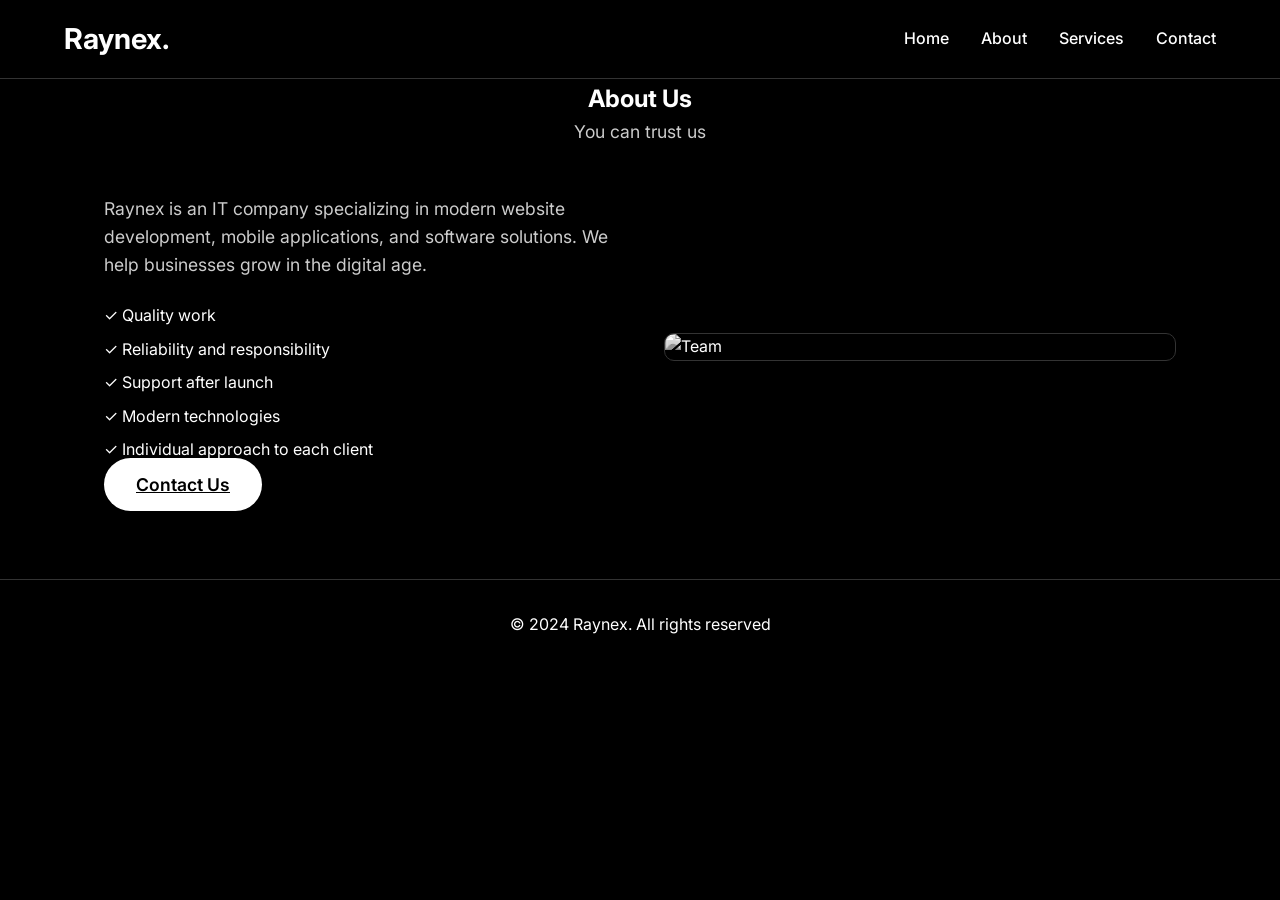
==== about.html @ efe575c7 "Add about.html with company information" ====
<!DOCTYPE html>
<html lang="en">
<head>
    <meta charset="UTF-8">
    <meta name="viewport" content="width=device-width, initial-scale=1.0">
    <title>Raynex - About Us</title>
    <link rel="stylesheet" href="styles.css">
    <link href="https://fonts.googleapis.com/css2?family=Inter:wght@300;400;600;700&display=swap" rel="stylesheet">
</head>
<body>
    <!-- Навигация -->
    <nav class="navbar">
        <div class="nav-container">
            <a href="index.html" class="logo">Raynex<span>.</span></a>
            <div class="nav-links">
                <a href="index.html">Home</a>
                <a href="about.html" class="active">About</a>
                <a href="services.html">Services</a>
                <a href="contact.html">Contact</a>
            </div>
        </div>
    </nav>

    <!-- О нас -->
    <section class="page-content">
        <div class="section-header">
            <h1>About Us</h1>
            <p>You can trust us</p>
        </div>
        <div class="about-content">
            <div class="about-text">
                <p>Raynex is an IT company specializing in modern website development, mobile applications, and software solutions. We help businesses grow in the digital age.</p>
                <ul class="about-list">
                    <li>✓ Quality work</li>
                    <li>✓ Reliability and responsibility</li>
                    <li>✓ Support after launch</li>
                    <li>✓ Modern technologies</li>
                    <li>✓ Individual approach to each client</li>
                </ul>
                <a href="contact.html" class="cta-button">Contact Us</a>
            </div>
            <img src="https://images.unsplash.com/photo-1522071820081-009f0129c71c?w=800" alt="Team" class="about-img">
        </div>
    </section>

    <!-- Футер -->
    <footer>
        <p>&copy; 2024 Raynex. All rights reserved</p>
    </footer>

    <script src="script.js"></script>
</body>
</html>
---- styles.css ----
* {
    margin: 0;
    padding: 0;
    box-sizing: border-box;
}

body {
    font-family: 'Inter', sans-serif;
    line-height: 1.6;
    color: #fff;
    background: #000;
}

/* Навигация */
.navbar {
    background: #000;
    padding: 1rem 5%;
    position: fixed;
    width: 100%;
    top: 0;
    z-index: 1000;
    border-bottom: 1px solid #333;
}

.nav-container {
    display: flex;
    justify-content: space-between;
    align-items: center;
    max-width: 1200px;
    margin: 0 auto;
}

.logo {
    color: #fff;
    font-size: 1.8rem;
    font-weight: 700;
    text-decoration: none;
}

.logo span {
    color: #fff;
}

.nav-links {
    display: flex;
    gap: 2rem;
}

.nav-links a {
    color: #fff;
    text-decoration: none;
    font-weight: 500;
    transition: color 0.3s;
}

.nav-links a:hover {
    color: #ccc;
}

.lang-selector {
    background: #111;
    color: #fff;
    border: 1px solid #333;
    padding: 0.5rem;
    border-radius: 5px;
    cursor: pointer;
    font-family: 'Inter', sans-serif;
}

/* Главный экран */
.hero {
    position: relative;
    height: 100vh;
    display: flex;
    align-items: center;
    justify-content: center;
    text-align: center;
    overflow: hidden;
    background: #000;
}

.hero-bg {
    position: absolute;
    top: 0;
    left: 0;
    width: 100%;
    height: 100%;
    object-fit: cover;
    opacity: 0.3;
    filter: grayscale(100%);
}

.hero-content {
    position: relative;
    z-index: 1;
    color: #fff;
    padding: 2rem;
}

.hero h1 {
    font-size: 3.5rem;
    margin-bottom: 1rem;
    font-weight: 700;
    color: #fff;
}

.hero p {
    font-size: 1.2rem;
    margin-bottom: 2rem;
    font-weight: 300;
    color: #ccc;
}

.cta-button {
    background: #fff;
    color: #000;
    border: none;
    padding: 1rem 2rem;
    font-size: 1.1rem;
    border-radius: 30px;
    cursor: pointer;
    transition: all 0.3s;
    font-weight: 600;
}

.cta-button:hover {
    background: #ccc;
    transform: translateY(-3px);
}

/* Секции */
section {
    padding: 5rem 5%;
    max-width: 1200px;
    margin: 0 auto;
}

.section-header {
    text-align: center;
    margin-bottom: 3rem;
}

.section-header h2 {
    font-size: 2.5rem;
    color: #fff;
    margin-bottom: 0.5rem;
}

.section-header p {
    color: #ccc;
    font-size: 1.1rem;
}

/* О нас */
.about-content {
    display: grid;
    grid-template-columns: 1fr 1fr;
    gap: 3rem;
    align-items: center;
}

.about-img {
    width: 100%;
    border-radius: 10px;
    filter: grayscale(100%);
    border: 1px solid #333;
}

.about-text p {
    margin-bottom: 1.5rem;
    font-size: 1.1rem;
    color: #ccc;
}

.about-list {
    list-style: none;
}

.about-list li {
    margin-bottom: 0.5rem;
    color: #fff;
}

/* Услуги */
.services-grid {
    display: grid;
    grid-template-columns: repeat(3, 1fr);
    gap: 2rem;
    margin-top: 3rem;
}

.service-card {
    background: #111;
    border-radius: 10px;
    overflow: hidden;
    border: 1px solid #333;
    transition: transform 0.3s;
}

.service-card:hover {
    transform: translateY(-10px);
    border-color: #fff;
}

.service-card img {
    width: 100%;
    height: 200px;
    object-fit: cover;
    filter: grayscale(100%);
}

.service-card h3 {
    padding: 1.5rem 1.5rem 0.5rem;
    color: #fff;
}

.service-card p {
    padding: 0 1.5rem 1.5rem;
    color: #ccc;
}

/* Контакты */
.contact-info {
    display: flex;
    justify-content: center;
    gap: 2rem;
    flex-wrap: wrap;
    margin-bottom: 3rem;
}

.contact-item {
    background: #111;
    padding: 1.5rem;
    border-radius: 10px;
    border: 1px solid #333;
    text-align: center;
    min-width: 200px;
}

.contact-item h4 {
    color: #fff;
    margin-bottom: 0.5rem;
}

.contact-item a, .contact-item p {
    color: #ccc;
    text-decoration: none;
}

.contact-item a:hover {
    color: #fff;
}

.order-form {
    background: #111;
    padding: 2.5rem;
    border-radius: 10px;
    border: 1px solid #333;
    max-width: 600px;
    margin: 0 auto;
}

.form-group {
    margin-bottom: 1.5rem;
}

.form-group input,
.form-group select,
.form-group textarea {
    width: 100%;
    padding: 1rem;
    background: #000;
    border: 1px solid #333;
    border-radius: 5px;
    color: #fff;
    font-family: 'Inter', sans-serif;
    transition: border-color 0.3s;
}

.form-group input:focus,
.form-group select:focus,
.form-group textarea:focus {
    outline: none;
    border-color: #fff;
}

.form-group input::placeholder,
.form-group textarea::placeholder {
    color: #666;
}

.submit-btn {
    background: #fff;
    color: #000;
    border: none;
    padding: 1rem 2rem;
    font-size: 1.1rem;
    border-radius: 5px;
    cursor: pointer;
    width: 100%;
    transition: background 0.3s;
    font-weight: 600;
}

.submit-btn:hover {
    background: #ccc;
}

/* Футер */
footer {
    background: #000;
    border-top: 1px solid #333;
    color: #fff;
    text-align: center;
    padding: 2rem 0;
}

/* Адаптивность */
@media (max-width: 768px) {
    .nav-links {
        display: none;
    }
    
    .hero h1 {
        font-size: 2rem;
    }
    
    .about-content {
        grid-template-columns: 1fr;
    }
    
    .services-grid {
        grid-template-columns: 1fr;
    }
    
    section {
        padding: 3rem 5%;
    }
}
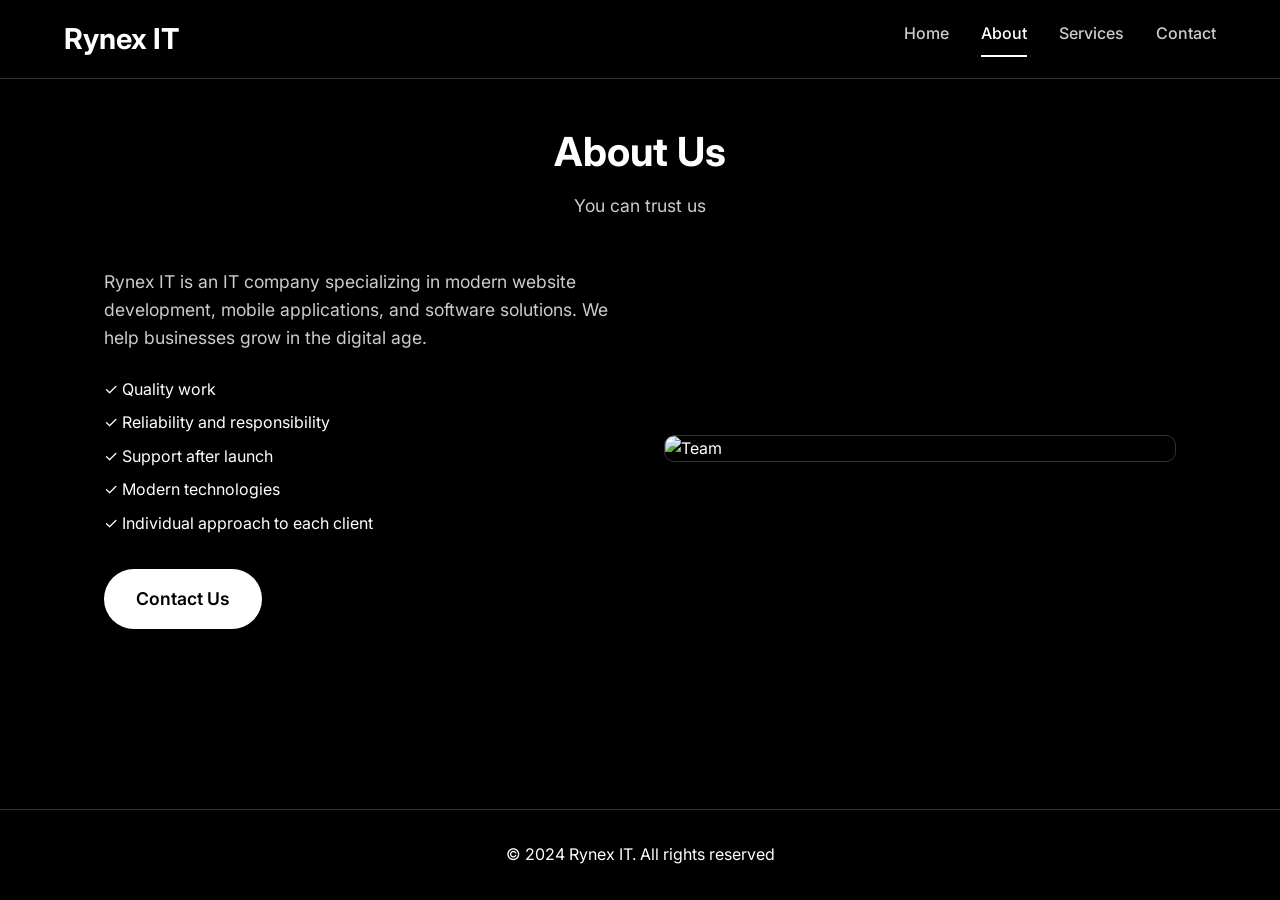
==== commit 3308802a: "Rename company from Raynex to Rynex IT" ====
--- a/about.html
+++ b/about.html
@@ -3,15 +3,14 @@
 <head>
     <meta charset="UTF-8">
     <meta name="viewport" content="width=device-width, initial-scale=1.0">
-    <title>Raynex - About Us</title>
+    <title>Rynex IT - About Us</title>
     <link rel="stylesheet" href="styles.css">
     <link href="https://fonts.googleapis.com/css2?family=Inter:wght@300;400;600;700&display=swap" rel="stylesheet">
 </head>
 <body>
-    <!-- Навигация -->
     <nav class="navbar">
         <div class="nav-container">
-            <a href="index.html" class="logo">Raynex<span>.</span></a>
+            <a href="index.html" class="logo">Rynex <span>IT</span></a>
             <div class="nav-links">
                 <a href="index.html">Home</a>
                 <a href="about.html" class="active">About</a>
@@ -21,7 +20,6 @@
         </div>
     </nav>
 
-    <!-- О нас -->
     <section class="page-content">
         <div class="section-header">
             <h1>About Us</h1>
@@ -29,7 +27,7 @@
         </div>
         <div class="about-content">
             <div class="about-text">
-                <p>Raynex is an IT company specializing in modern website development, mobile applications, and software solutions. We help businesses grow in the digital age.</p>
+                <p>Rynex IT is an IT company specializing in modern website development, mobile applications, and software solutions. We help businesses grow in the digital age.</p>
                 <ul class="about-list">
                     <li>✓ Quality work</li>
                     <li>✓ Reliability and responsibility</li>
@@ -43,9 +41,8 @@
         </div>
     </section>
 
-    <!-- Футер -->
     <footer>
-        <p>&copy; 2024 Raynex. All rights reserved</p>
+        <p>&copy; 2024 Rynex IT. All rights reserved</p>
     </footer>
 
     <script src="script.js"></script>
--- a/styles.css
+++ b/styles.css
@@ -9,6 +9,9 @@
     line-height: 1.6;
     color: #fff;
     background: #000;
+    min-height: 100vh;
+    display: flex;
+    flex-direction: column;
 }
 
 /* Навигация */
@@ -47,24 +50,18 @@
 }
 
 .nav-links a {
-    color: #fff;
+    color: #ccc;
     text-decoration: none;
     font-weight: 500;
     transition: color 0.3s;
-}
-
-.nav-links a:hover {
-    color: #ccc;
-}
-
-.lang-selector {
-    background: #111;
-    color: #fff;
-    border: 1px solid #333;
-    padding: 0.5rem;
-    border-radius: 5px;
-    cursor: pointer;
-    font-family: 'Inter', sans-serif;
+    padding-bottom: 0.5rem;
+    border-bottom: 2px solid transparent;
+}
+
+.nav-links a:hover,
+.nav-links a.active {
+    color: #fff;
+    border-bottom-color: #fff;
 }
 
 /* Главный экран */
@@ -77,6 +74,7 @@
     text-align: center;
     overflow: hidden;
     background: #000;
+    margin-top: 60px;
 }
 
 .hero-bg {
@@ -86,8 +84,7 @@
     width: 100%;
     height: 100%;
     object-fit: cover;
-    opacity: 0.3;
-    filter: grayscale(100%);
+    opacity: 0.4;
 }
 
 .hero-content {
@@ -95,6 +92,8 @@
     z-index: 1;
     color: #fff;
     padding: 2rem;
+    background: rgba(0, 0, 0, 0.6);
+    border-radius: 20px;
 }
 
 .hero h1 {
@@ -108,10 +107,11 @@
     font-size: 1.2rem;
     margin-bottom: 2rem;
     font-weight: 300;
-    color: #ccc;
+    color: #eee;
 }
 
 .cta-button {
+    display: inline-block;
     background: #fff;
     color: #000;
     border: none;
@@ -121,6 +121,7 @@
     cursor: pointer;
     transition: all 0.3s;
     font-weight: 600;
+    text-decoration: none;
 }
 
 .cta-button:hover {
@@ -128,11 +129,13 @@
     transform: translateY(-3px);
 }
 
-/* Секции */
-section {
-    padding: 5rem 5%;
+/* Страницы */
+.page-content {
+    flex: 1;
+    padding: 120px 5% 5rem;
     max-width: 1200px;
     margin: 0 auto;
+    width: 100%;
 }
 
 .section-header {
@@ -140,7 +143,7 @@
     margin-bottom: 3rem;
 }
 
-.section-header h2 {
+.section-header h1 {
     font-size: 2.5rem;
     color: #fff;
     margin-bottom: 0.5rem;
@@ -162,7 +165,6 @@
 .about-img {
     width: 100%;
     border-radius: 10px;
-    filter: grayscale(100%);
     border: 1px solid #333;
 }
 
@@ -174,6 +176,7 @@
 
 .about-list {
     list-style: none;
+    margin-bottom: 2rem;
 }
 
 .about-list li {
@@ -186,7 +189,6 @@
     display: grid;
     grid-template-columns: repeat(3, 1fr);
     gap: 2rem;
-    margin-top: 3rem;
 }
 
 .service-card {
@@ -195,6 +197,8 @@
     overflow: hidden;
     border: 1px solid #333;
     transition: transform 0.3s;
+    display: flex;
+    flex-direction: column;
 }
 
 .service-card:hover {
@@ -206,7 +210,6 @@
     width: 100%;
     height: 200px;
     object-fit: cover;
-    filter: grayscale(100%);
 }
 
 .service-card h3 {
@@ -216,6 +219,20 @@
 
 .service-card p {
     padding: 0 1.5rem 1.5rem;
+    color: #ccc;
+    flex: 1;
+}
+
+.service-link {
+    display: inline-block;
+    margin: 0 1.5rem 1.5rem;
+    color: #fff;
+    text-decoration: none;
+    font-weight: 600;
+    transition: color 0.3s;
+}
+
+.service-link:hover {
     color: #ccc;
 }
 
@@ -262,6 +279,13 @@
 
 .form-group {
     margin-bottom: 1.5rem;
+}
+
+.form-group label {
+    display: block;
+    margin-bottom: 0.5rem;
+    color: #fff;
+    font-weight: 500;
 }
 
 .form-group input,
@@ -313,12 +337,13 @@
     color: #fff;
     text-align: center;
     padding: 2rem 0;
+    margin-top: auto;
 }
 
 /* Адаптивность */
 @media (max-width: 768px) {
     .nav-links {
-        display: none;
+        gap: 1rem;
     }
     
     .hero h1 {
@@ -333,7 +358,7 @@
         grid-template-columns: 1fr;
     }
     
-    section {
-        padding: 3rem 5%;
-    }
-}
+    .page-content {
+        padding: 100px 5% 3rem;
+    }
+}
